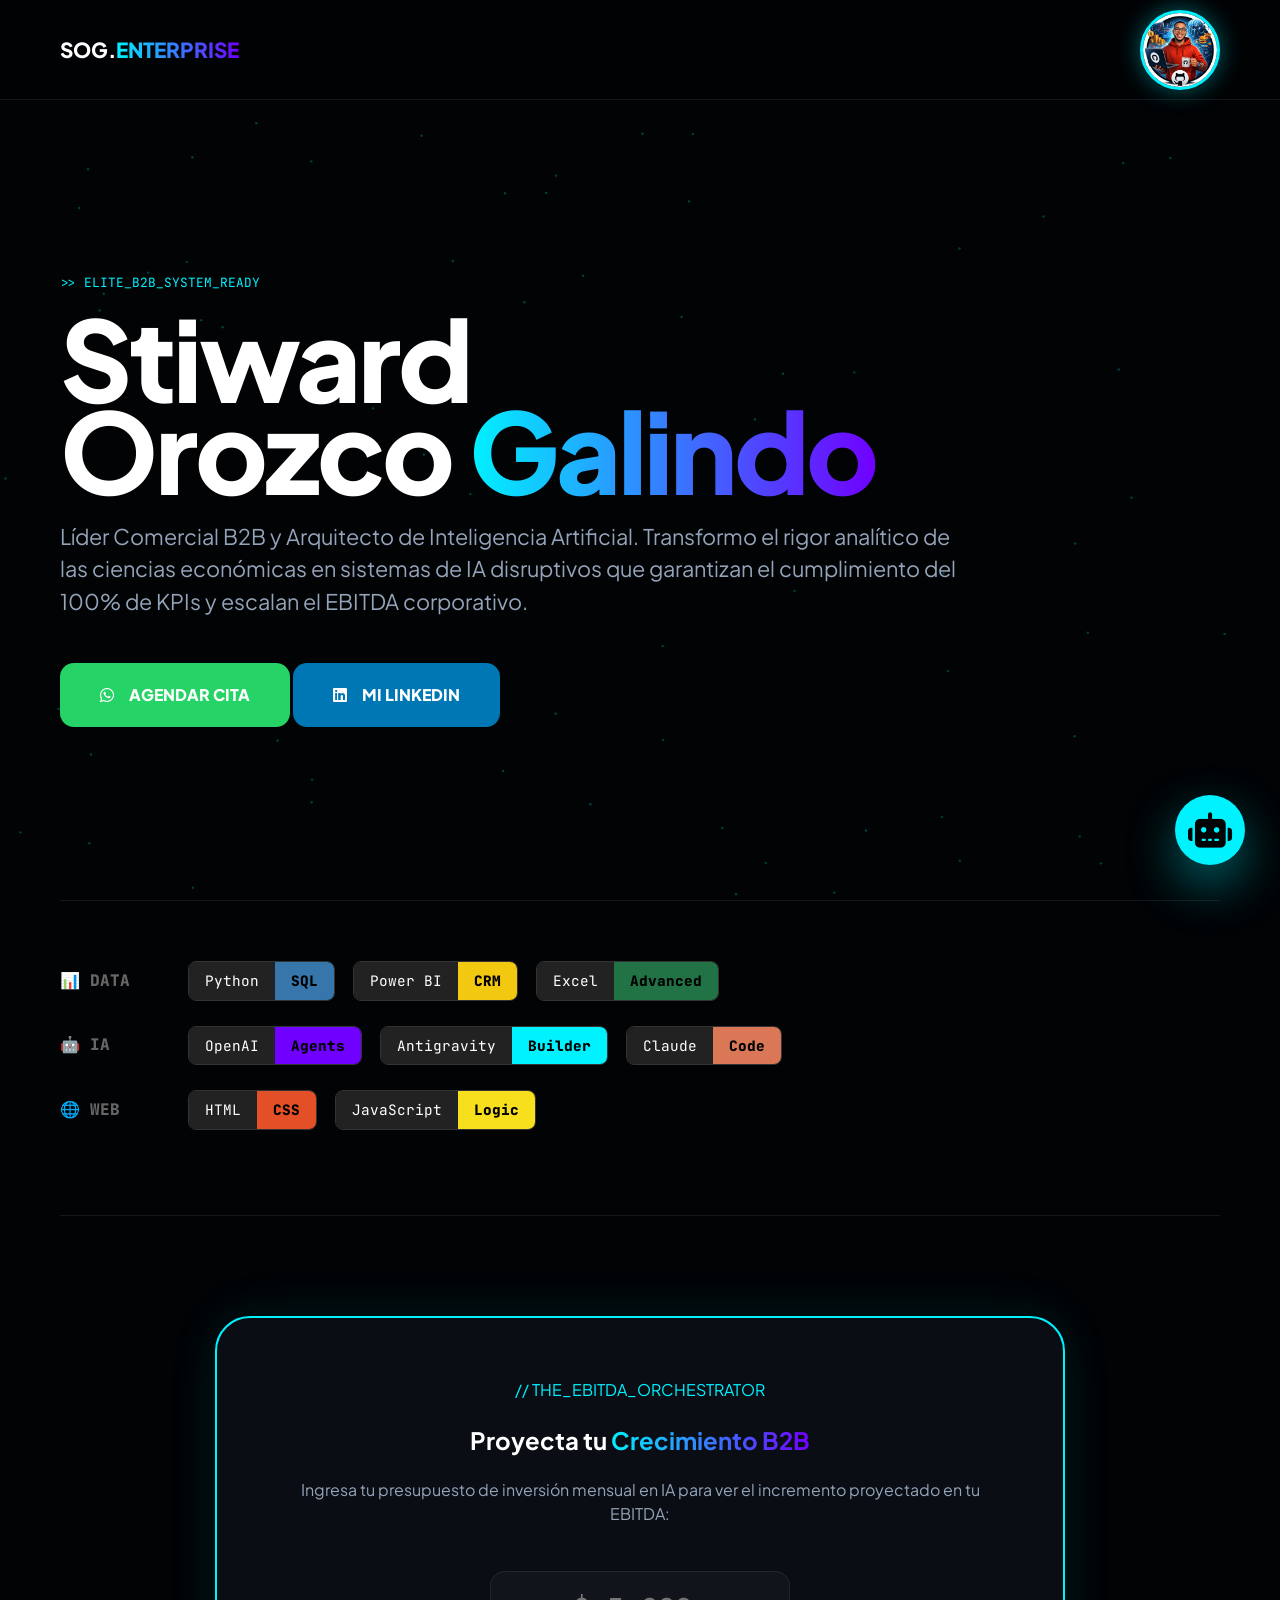
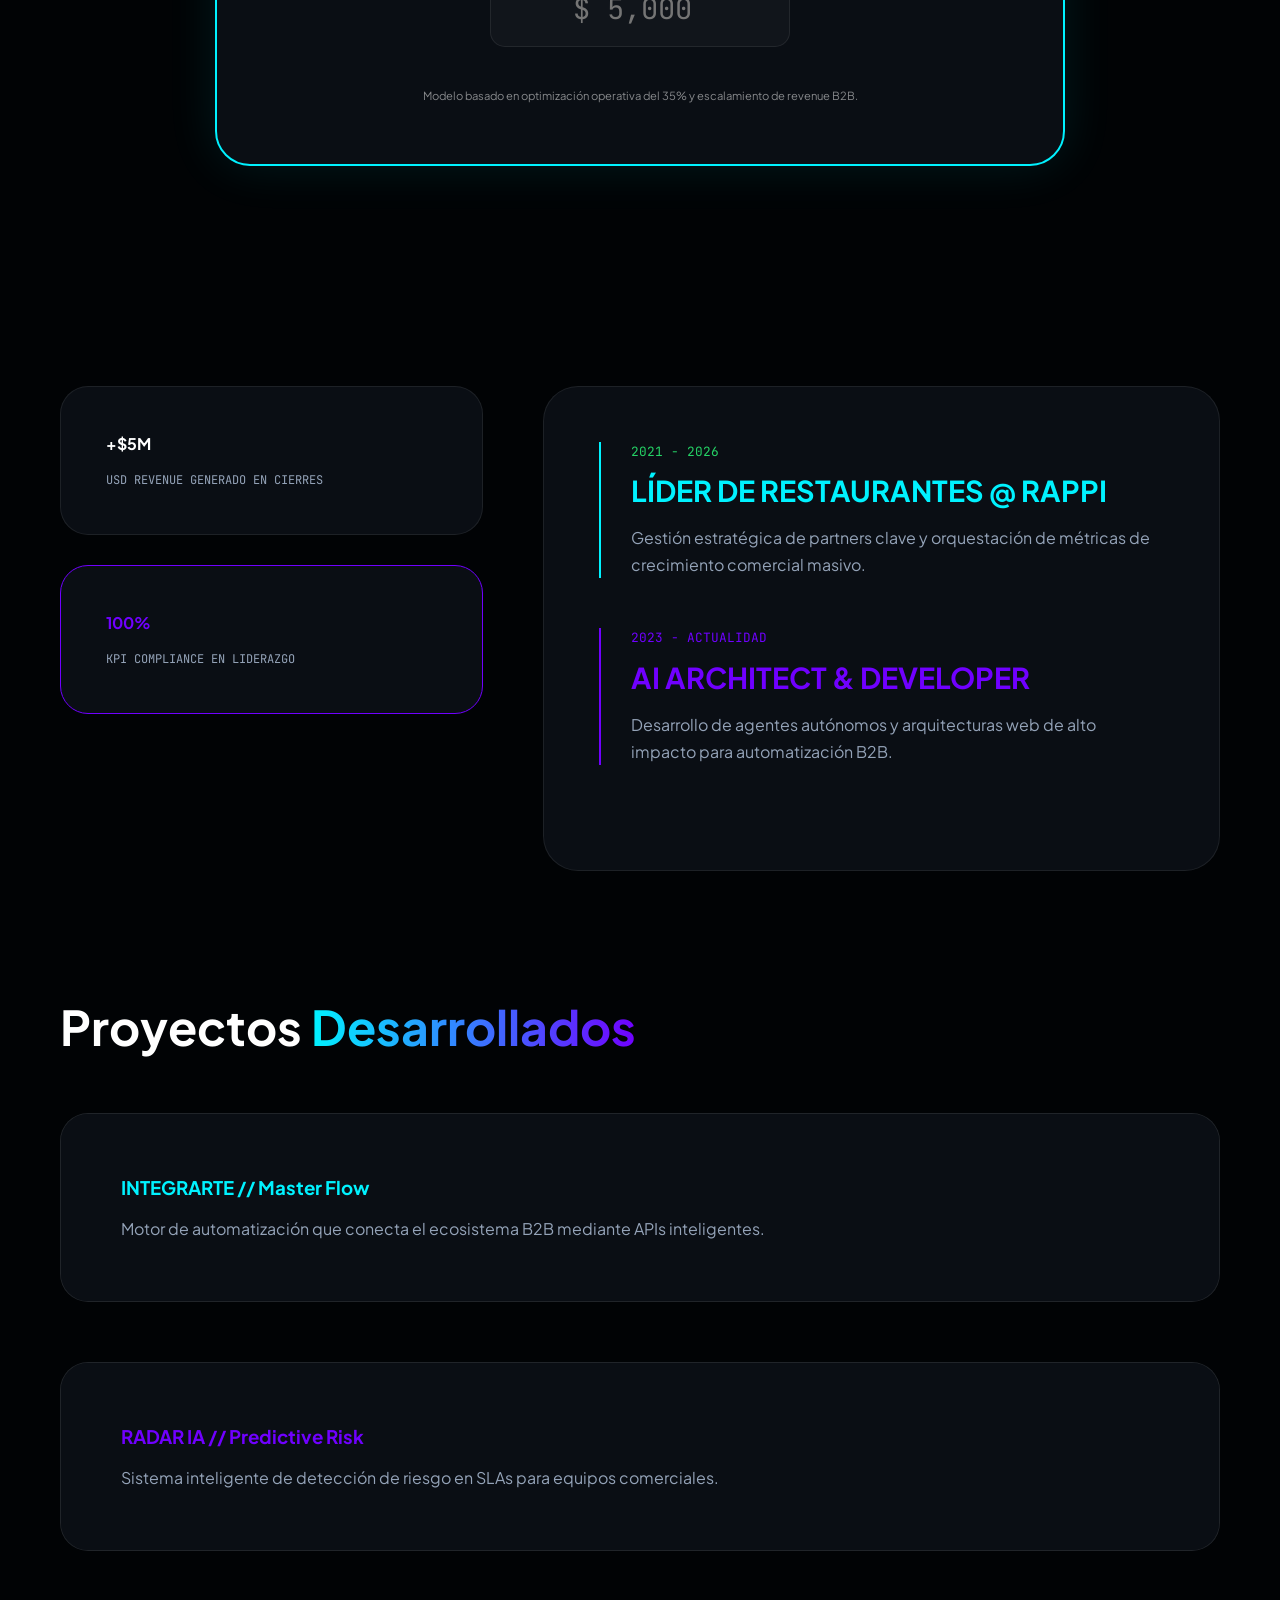
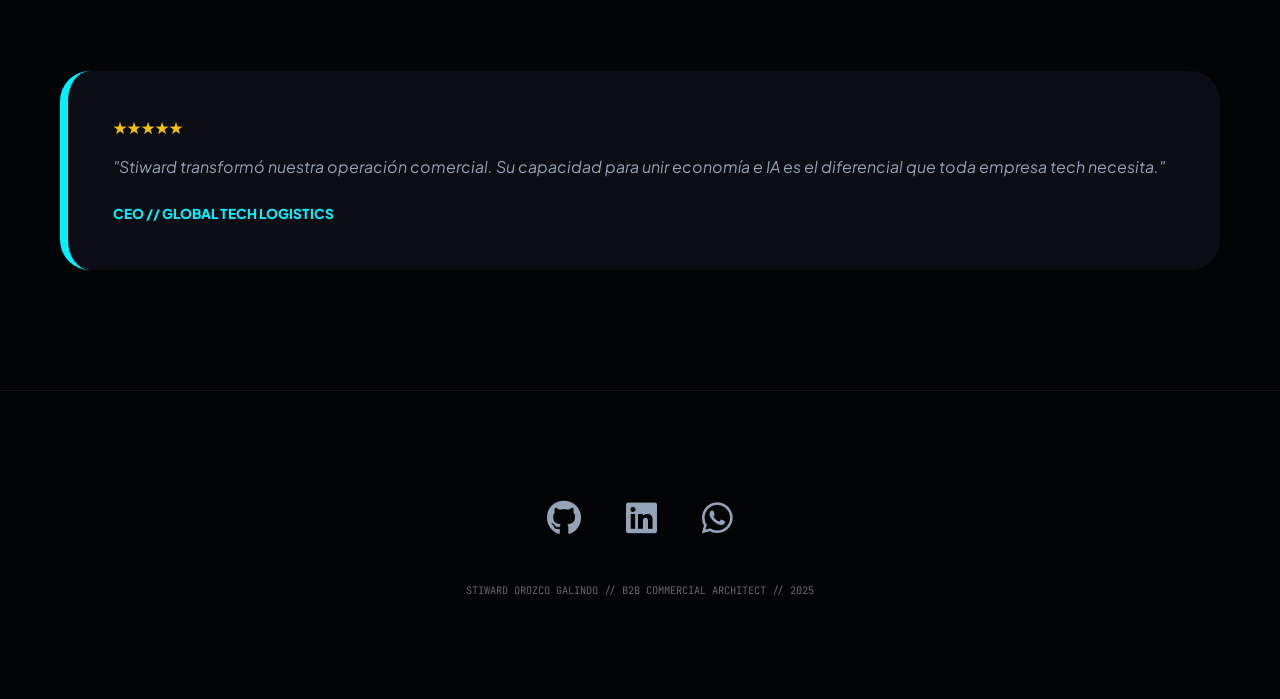
==== index.html @ daf4a128 "Initial Elite Production Release v7.0" ====
<!DOCTYPE html>
<html lang="es">
<head>
    <meta charset="UTF-8">
    <meta name="viewport" content="width=device-width, initial-scale=1.0">
    <title>Stiward Orozco Galindo | Elite B2B Commercial Leader & AI Architect</title>
    <!-- Assets -->
    <link href="https://fonts.googleapis.com/css2?family=Plus+Jakarta+Sans:wght@300;400;600;700;800&family=JetBrains+Mono:wght@400;700&display=swap" rel="stylesheet">
    <link rel="stylesheet" href="https://cdnjs.cloudflare.com/ajax/libs/font-awesome/6.4.0/css/all.min.css">
    <style>
        :root {
            --bg: #010305;
            --card: #0a0e14;
            --accent: #00f2ff;
            --purple: #7000ff;
            --success: #25d366;
            --text: #ffffff;
            --text-dim: #94a3b8;
            --border: rgba(255, 255, 255, 0.08);
            --font-main: 'Plus Jakarta Sans', sans-serif;
            --font-mono: 'JetBrains Mono', monospace;
        }

        * { margin: 0; padding: 0; box-sizing: border-box; scroll-behavior: smooth; }
        body { background: var(--bg); color: var(--text); font-family: var(--font-main); overflow-x: hidden; line-height: 1.5; }

        /* NEURAL BACKGROUND */
        #neural-canvas { position: fixed; inset: 0; z-index: -1; opacity: 0.25; pointer-events: none; }

        .container { max-width: 1240px; margin: 0 auto; padding: 0 40px; }
        .gradient-text { background: linear-gradient(90deg, var(--accent), var(--purple)); -webkit-background-clip: text; -webkit-text-fill-color: transparent; }

        /* HOVER LIFT EFFECT - THE CORE OF INTERACTIVITY */
        .hover-lift { transition: transform 0.4s cubic-bezier(0.175, 0.885, 0.32, 1.275), box-shadow 0.4s ease, border-color 0.4s ease; cursor: pointer; }
        .hover-lift:hover { transform: translateY(-10px) scale(1.02); box-shadow: 0 20px 40px rgba(0, 242, 255, 0.2); border-color: var(--accent) !important; }

        /* AGENT HUD */
        .agent-hud { position: fixed; right: 40px; top: 130px; width: 250px; background: rgba(10, 14, 20, 0.7); border: 1px solid var(--border); border-radius: 12px; padding: 20px; font-family: var(--font-mono); font-size: 0.65rem; z-index: 500; display: none; backdrop-filter: blur(10px); box-shadow: 0 20px 40px rgba(0,0,0,0.5); }
        .hud-line { margin-bottom: 8px; opacity: 0.8; color: var(--accent); }
        .hud-cv-btn { margin-top: 15px; background: var(--accent); color: #000; padding: 10px; border-radius: 8px; display: flex; align-items: center; justify-content: center; gap: 8px; text-decoration: none; font-weight: 800; font-size: 0.7rem; transition: 0.3s; }
        @media (min-width: 1400px) { .agent-hud { display: block; } }

        /* Nav */
        nav { position: fixed; top: 0; width: 100%; height: 100px; background: rgba(1, 3, 5, 0.9); backdrop-filter: blur(25px); z-index: 1000; border-bottom: 1px solid var(--border); }
        nav .container { display: flex; align-items: center; justify-content: space-between; height: 100%; }
        .user-logo { width: 80px; height: 80px; border-radius: 50%; border: 3px solid var(--accent); overflow: hidden; box-shadow: 0 0 25px rgba(0, 242, 255, 0.4); }
        .user-logo img { width: 100%; height: 100%; object-fit: cover; }

        /* Hero */
        .hero { min-height: 100vh; display: flex; flex-direction: column; justify-content: center; padding-top: 100px; position: relative; }
        h1 { font-size: clamp(3rem, 11vw, 7rem); font-weight: 800; line-height: 0.82; margin-bottom: 25px; letter-spacing: -3px; }
        .hero p { font-size: 1.35rem; color: var(--text-dim); max-width: 900px; margin-bottom: 45px; }
        .btn { padding: 20px 40px; border-radius: 14px; font-weight: 800; text-decoration: none; display: inline-flex; align-items: center; gap: 15px; transition: 0.3s; }
        .btn-wa { background: var(--success); color: white; }
        .btn-li { background: #0077b5; color: white; }

        /* TECH ARSENAL */
        .tech-arsenal { padding: 60px 0; border-top: 1px solid var(--border); border-bottom: 1px solid var(--border); }
        .badge-row { display: flex; flex-wrap: wrap; gap: 18px; margin-bottom: 25px; align-items: center; }
        .badge-label { color: #666; font-family: var(--font-mono); font-size: 1rem; width: 110px; font-weight: 800; }
        .badge-group { display: flex; border-radius: 8px; overflow: hidden; font-family: var(--font-mono); font-size: 0.9rem; border: 1px solid #333; }
        .badge-l { background: #222; color: #fff; padding: 8px 16px; }
        .badge-r { background: var(--accent); color: #000; padding: 8px 16px; font-weight: 800; }

        /* EBITDA ORCHESTRATOR */
        .roi-section { padding: 100px 0; }
        .roi-card { background: var(--card); border: 2px solid var(--accent); padding: 60px; border-radius: 35px; text-align: center; max-width: 850px; margin: 0 auto; box-shadow: 0 0 50px rgba(0, 242, 255, 0.1); }
        .roi-input { background: rgba(255,255,255,0.03); border: 1px solid var(--border); padding: 18px; border-radius: 15px; width: 300px; color: white; font-size: 1.8rem; text-align: center; font-family: var(--font-mono); outline: none; margin: 25px 0; transition: 0.3s; }
        .roi-input:focus { border-color: var(--accent); background: rgba(255,255,255,0.05); }
        .roi-result { font-size: 3.5rem; font-weight: 800; color: var(--success); margin: 25px 0; display: none; line-height: 1; }

        /* Experience */
        .exp-section { padding: 120px 0; display: grid; grid-template-columns: 1fr 1.6fr; gap: 60px; }
        .kpi-box { background: var(--card); border: 1px solid var(--border); padding: 45px; border-radius: 28px; margin-bottom: 30px; }
        .timeline { background: var(--card); border: 1px solid var(--border); padding: 55px; border-radius: 35px; }
        .timeline-item { border-left: 2px solid var(--accent); padding-left: 30px; margin-bottom: 50px; position: relative; }

        /* Projects */
        .projects-section { padding-bottom: 120px; }
        .browser { background: #0d1117; border-radius: 28px; border: 1px solid var(--border); overflow: hidden; margin-top: 50px; }
        .browser-b { padding: 60px; background: #0a0e14; position: relative; }
        .ai-console { background: #010101; border: 1px solid var(--accent); border-radius: 14px; padding: 30px; margin-top: 30px; font-family: var(--font-mono); font-size: 0.85rem; display: none; }

        /* Reviews */
        .reviews-grid { display: grid; grid-template-columns: repeat(auto-fit, minmax(320px, 1fr)); gap: 40px; padding-bottom: 120px; }
        .rev-card { background: var(--card); padding: 45px; border-radius: 30px; border-left: 8px solid var(--accent); }

        /* Footer */
        footer { padding: 100px 0; border-top: 1px solid var(--border); text-align: center; }
        .f-icons { display: flex; justify-content: center; gap: 45px; margin-bottom: 40px; font-size: 2.2rem; }
        .f-icons a { color: var(--text-dim); transition: 0.3s; }

        /* BOT */
        .bot-trigger { position: fixed; bottom: 35px; right: 35px; width: 70px; height: 70px; border-radius: 50%; background: var(--accent); color: var(--bg); display: flex; align-items: center; justify-content: center; font-size: 2.2rem; box-shadow: 0 20px 50px rgba(0, 242, 255, 0.4); z-index: 2000; cursor: pointer; transition: 0.3s; }
        .chat-ui { position: fixed; bottom: 120px; right: 35px; width: 400px; background: var(--card); border: 1px solid var(--accent); border-radius: 30px; display: none; flex-direction: column; z-index: 2100; overflow: hidden; box-shadow: 0 60px 150px rgba(0,0,0,1); }
        .chat-h { background: var(--accent); color: var(--bg); padding: 22px; font-weight: 800; display: flex; justify-content: space-between; align-items: center; }
        .chat-b { height: 380px; padding: 25px; overflow-y: auto; display: flex; flex-direction: column; gap: 15px; }
        .chat-f { padding: 20px; background: rgba(0,0,0,0.2); border-top: 1px solid var(--border); display: flex; align-items: center; gap: 15px; }
        .chat-f input { flex: 1; background: rgba(255,255,255,0.05); border: 1px solid var(--border); padding: 14px 20px; border-radius: 12px; color: white; outline: none; transition: 0.3s; }
        .chat-f button { background: var(--accent); border: none; width: 50px; height: 50px; border-radius: 12px; cursor: pointer; color: var(--bg); display: flex; align-items: center; justify-content: center; transition: 0.3s; }
        .m { padding: 15px 20px; border-radius: 18px; max-width: 88%; line-height: 1.5; font-size: 0.95rem; }
        .m-bot { background: rgba(255,255,255,0.06); align-self: flex-start; border-bottom-left-radius: 2px; }
        .m-user { background: var(--purple); align-self: flex-end; border-bottom-right-radius: 2px; }

        @media (max-width: 900px) {
            .exp-section { grid-template-columns: 1fr; }
            h1 { font-size: 3.5rem; }
            .chat-ui { width: 92%; right: 4%; }
            .badge-row { gap: 10px; }
            .badge-label { width: 100%; margin-bottom: 5px; }
        }
    </style>
</head>
<body>
    <canvas id="neural-canvas"></canvas>
    
    <div class="agent-hud" id="hud">
        <div class="hud-line">>> AGENT_ALPHA: SCANNING_MARKET</div>
        <div class="hud-line">>> AGENT_BETA: OPTIMIZING_KPIs</div>
        <div class="hud-line">>> AGENT_SOG: READY_FOR_CLOSING</div>
        <a href="CV_Stiward_Orozco.html" target="_blank" class="hud-cv-btn hover-lift"><i class="fas fa-file-pdf"></i> ACCESS_CV_SYSTEM</a>
    </div>

    <nav>
        <div class="container">
            <div class="logo" style="font-weight: 800; font-size: 1.3rem;">SOG.<span class="gradient-text">ENTERPRISE</span></div>
            <div class="user-logo">
                <img src="Logo.png" alt="Stiward Orozco Logo">
            </div>
        </div>
    </nav>

    <div class="container">
        <!-- HERO -->
        <section class="hero" id="hero">
            <div style="font-family: var(--font-mono); color: var(--accent); font-size: 0.8rem; margin-bottom: 20px;">>> ELITE_B2B_SYSTEM_READY</div>
            <h1>Stiward <br>Orozco <span class="gradient-text">Galindo</span></h1>
            <p>
                Líder Comercial B2B y Arquitecto de Inteligencia Artificial. 
                Transformo el rigor analítico de las ciencias económicas en sistemas de IA disruptivos que garantizan el cumplimiento del 100% de KPIs y escalan el EBITDA corporativo.
            </p>
            <div class="hero-btns">
                <a href="https://wa.me/573016501742" target="_blank" class="btn btn-wa hover-lift"><i class="fab fa-whatsapp"></i> AGENDAR CITA</a>
                <a href="https://www.linkedin.com/in/stiward-orozco-galindo-39bb95165" target="_blank" class="btn btn-li hover-lift"><i class="fab fa-linkedin"></i> MI LINKEDIN</a>
            </div>
        </section>

        <!-- TECH ARSENAL -->
        <section class="tech-arsenal">
            <div class="badge-row">
                <div class="badge-label">📊 DATA</div>
                <div class="badge-group hover-lift"><div class="badge-l">Python</div><div class="badge-r" style="background:#3776ab;">SQL</div></div>
                <div class="badge-group hover-lift"><div class="badge-l">Power BI</div><div class="badge-r" style="background:#f2c811; color:black;">CRM</div></div>
                <div class="badge-group hover-lift"><div class="badge-l">Excel</div><div class="badge-r" style="background:#217346;">Advanced</div></div>
            </div>
            <div class="badge-row">
                <div class="badge-label">🤖 IA</div>
                <div class="badge-group hover-lift"><div class="badge-l">OpenAI</div><div class="badge-r" style="background:var(--purple);">Agents</div></div>
                <div class="badge-group hover-lift"><div class="badge-l">Antigravity</div><div class="badge-r" style="background:var(--accent); color:black;">Builder</div></div>
                <div class="badge-group hover-lift"><div class="badge-l">Claude</div><div class="badge-r" style="background:#d97757;">Code</div></div>
            </div>
            <div class="badge-row">
                <div class="badge-label">🌐 WEB</div>
                <div class="badge-group hover-lift"><div class="badge-l">HTML</div><div class="badge-r" style="background:#e34f26;">CSS</div></div>
                <div class="badge-group hover-lift"><div class="badge-l">JavaScript</div><div class="badge-r" style="background:#f7df1e; color:black;">Logic</div></div>
            </div>
        </section>

        <!-- EBITDA ORCHESTRATOR -->
        <section class="roi-section">
            <div class="roi-card hover-lift">
                <div class="mono" style="color: var(--accent); margin-bottom: 20px;">// THE_EBITDA_ORCHESTRATOR</div>
                <h2>Proyecta tu <span class="gradient-text">Crecimiento B2B</span></h2>
                <p style="color: var(--text-dim); margin: 20px 0;">Ingresa tu presupuesto de inversión mensual en IA para ver el incremento proyectado en tu EBITDA:</p>
                <input type="number" id="roi-val" class="roi-input" placeholder="$ 5,000" oninput="calculateEBITDA()">
                <div id="roi-res" class="roi-result">+$ 17,500 <span style="font-size: 1.2rem; color: var(--text-dim); display: block;">INCREMENTO EBITDA ESTIMADO / MES</span></div>
                <div class="mono" style="opacity: 0.5; font-size: 0.7rem; margin-top: 15px;">Modelo basado en optimización operativa del 35% y escalamiento de revenue B2B.</div>
            </div>
        </section>

        <!-- EXPERIENCE -->
        <section class="exp-section">
            <div class="kpi-cards">
                <div class="kpi-box hover-lift">
                    <h4>+$5M</h4>
                    <p style="font-family: var(--font-mono); font-size: 0.75rem; color: var(--text-dim); margin-top: 15px;">USD REVENUE GENERADO EN CIERRES</p>
                </div>
                <div class="kpi-box hover-lift" style="border-color: var(--purple);">
                    <h4 style="color: var(--purple);">100%</h4>
                    <p style="font-family: var(--font-mono); font-size: 0.75rem; color: var(--text-dim); margin-top: 15px;">KPI COMPLIANCE EN LIDERAZGO</p>
                </div>
            </div>
            <div class="timeline hover-lift">
                <div class="timeline-item">
                    <div style="font-family: var(--font-mono); font-size: 0.8rem; color: var(--success); margin-bottom: 8px;">2021 - 2026</div>
                    <h3 style="font-size: 1.8rem; color: var(--accent);">LÍDER DE RESTAURANTES @ RAPPI</h3>
                    <p style="color: var(--text-dim); line-height: 1.7; margin-top: 12px;">Gestión estratégica de partners clave y orquestación de métricas de crecimiento comercial masivo.</p>
                </div>
                <div class="timeline-item" style="border-left-color: var(--purple);">
                    <div style="font-family: var(--font-mono); font-size: 0.8rem; color: var(--purple); margin-bottom: 8px;">2023 - ACTUALIDAD</div>
                    <h3 style="font-size: 1.8rem; color: var(--purple);">AI ARCHITECT & DEVELOPER</h3>
                    <p style="color: var(--text-dim); line-height: 1.7; margin-top: 12px;">Desarrollo de agentes autónomos y arquitecturas web de alto impacto para automatización B2B.</p>
                </div>
            </div>
        </section>

        <!-- PROYECTOS -->
        <h2 style="font-size: 3rem; margin-bottom: 30px;">Proyectos <span class="gradient-text">Desarrollados</span></h2>
        <section class="projects-section">
            <div class="browser hover-lift" onclick="triggerProject('p1')">
                <div class="browser-b">
                    <h3 style="color: var(--accent); margin-bottom: 15px;">INTEGRARTE // Master Flow</h3>
                    <p style="color: var(--text-dim);">Motor de automatización que conecta el ecosistema B2B mediante APIs inteligentes.</p>
                    <div id="p1" class="ai-console">
                        <div style="color: var(--accent);">[BOOTING_AGENT_SOG]</div>
                        >> Procesando 12,000 logs de entrada...<br>
                        <div style="color: var(--success); margin-top: 10px;">>> RESULT: Operación optimizada al 88%.</div>
                    </div>
                </div>
            </div>

            <div class="browser hover-lift" style="margin-top: 60px;" onclick="triggerProject('p2')">
                <div class="browser-b">
                    <h3 style="color: var(--purple); margin-bottom: 15px;">RADAR IA // Predictive Risk</h3>
                    <p style="color: var(--text-dim);">Sistema inteligente de detección de riesgo en SLAs para equipos comerciales.</p>
                    <div id="p2" class="ai-console" style="border-color: var(--purple);">
                        <div style="color: var(--purple);">[SCANNING_ZONES]</div>
                        >> Detectando latencia en drivers Zona Sur...<br>
                        <div style="color: var(--accent); margin-top: 10px;">>> STATUS: SLA Protegido (99.8%).</div>
                    </div>
                </div>
            </div>
        </section>

        <!-- REVIEWS -->
        <section class="reviews-grid">
            <div class="rev-card hover-lift">
                <div style="color:#f4c20d; margin-bottom: 15px;">★★★★★</div>
                <p style="font-style:italic; color:var(--text-dim);">"Stiward transformó nuestra operación comercial. Su capacidad para unir economía e IA es el diferencial que toda empresa tech necesita."</p>
                <div style="margin-top: 25px; font-weight: 800; color: var(--accent); font-size: 0.85rem;">CEO // GLOBAL TECH LOGISTICS</div>
            </div>
        </section>
    </div>

    <!-- FOOTER -->
    <footer>
        <div class="container">
            <div class="f-icons">
                <a href="https://github.com/stiflerGlindo" target="_blank" class="hover-lift"><i class="fab fa-github"></i></a>
                <a href="https://www.linkedin.com/in/stiward-orozco-galindo-39bb95165" target="_blank" class="hover-lift"><i class="fab fa-linkedin"></i></a>
                <a href="https://wa.me/573016501742" target="_blank" class="hover-lift"><i class="fab fa-whatsapp"></i></a>
            </div>
            <p style="font-family: var(--font-mono); font-size: 0.65rem; opacity: 0.4;">STIWARD OROZCO GALINDO // B2B COMMERCIAL ARCHITECT // 2025</p>
        </div>
    </footer>

    <!-- BOT -->
    <div class="bot-trigger hover-lift" onclick="toggleChat()"><i class="fas fa-robot"></i></div>
    <div class="chat-ui" id="chat-ui">
        <div class="chat-h">
            <span>SOG_OS // AI_ASSISTANT</span>
            <span onclick="toggleChat()" style="cursor: pointer;"><i class="fas fa-times"></i></span>
        </div>
        <div class="chat-b" id="chat-logs">
            <div class="m m-bot">Hola. Soy el asistente de Stiward. ¿Deseas escalar tu rentabilidad o descargar su CV profesional hoy?</div>
        </div>
        <div class="chat-f">
            <input type="text" id="chat-in" placeholder="Escribe tu requerimiento comercial...">
            <button onclick="sendChat()" class="hover-lift"><i class="fas fa-paper-plane"></i></button>
        </div>
    </div>

    <script>
        function calculateEBITDA() {
            const val = document.getElementById('roi-val').value;
            const res = document.getElementById('roi-res');
            if(val > 0) {
                const boost = (val * 3.5).toLocaleString();
                res.innerHTML = `+$ ${boost} <span style="font-size: 1.2rem; color: var(--text-dim); display: block;">INCREMENTO EBITDA ESTIMADO / MES</span>`;
                res.style.display = 'block';
            } else { res.style.display = 'none'; }
        }

        const canvas = document.getElementById('neural-canvas');
        const ctx = canvas.getContext('2d');
        let particles = [];
        canvas.width = window.innerWidth; canvas.height = window.innerHeight;
        class Particle {
            constructor() {
                this.x = Math.random() * canvas.width; this.y = Math.random() * canvas.height;
                this.vx = (Math.random() - 0.5) * 0.4; this.vy = (Math.random() - 0.5) * 0.4;
            }
            update() {
                this.x += this.vx; this.y += this.vy;
                if(this.x < 0 || this.x > canvas.width) this.vx *= -1;
                if(this.y < 0 || this.y > canvas.height) this.vy *= -1;
            }
            draw() {
                ctx.beginPath(); ctx.arc(this.x, this.y, 1.2, 0, Math.PI * 2);
                ctx.fillStyle = '#00f2ff'; ctx.fill();
            }
        }
        for(let i=0; i<85; i++) particles.push(new Particle());
        function animate() {
            ctx.clearRect(0,0,canvas.width, canvas.height);
            particles.forEach(p => { p.update(); p.draw(); });
            requestAnimationFrame(animate);
        }
        animate();

        function toggleChat() {
            const ui = document.getElementById('chat-ui');
            ui.style.display = (ui.style.display === 'flex') ? 'none' : 'flex';
        }
        function sendChat() {
            const input = document.getElementById('chat-in');
            const logs = document.getElementById('chat-logs');
            const q = input.value.trim().toLowerCase();
            if(!q) return;
            const uM = document.createElement('div'); uM.className = 'm m-user'; uM.innerText = input.value;
            logs.appendChild(uM); input.value = "";
            setTimeout(() => {
                const bM = document.createElement('div'); bM.className = 'm m-bot';
                let r = "Analizando tu requerimiento corporativo... Stiward puede escalar tu rentabilidad mediante arquitecturas de IA.";
                if(q.includes("si") || q.includes("cita") || q.includes("cv") || q.includes("hoja")) {
                    r += "<br><br><a href='CV_Stiward_Orozco.html' target='_blank' style='display:inline-block; background:var(--accent); color:black; padding:10px 15px; border-radius:10px; text-decoration:none; font-weight:800; margin-right:10px;'>VER CV INTERACTIVO</a>";
                    r += "<a href='https://wa.me/573016501742' target='_blank' style='display:inline-block; background:var(--success); color:white; padding:10px 15px; border-radius:10px; text-decoration:none; font-weight:800;'>WHATSAPP</a>";
                }
                bM.innerHTML = r; logs.appendChild(bM); logs.scrollTop = logs.scrollHeight;
            }, 800);
        }
        document.getElementById('chat-in').addEventListener('keypress', (e) => { if(e.key === 'Enter') sendChat(); });

        function triggerProject(id) {
            const el = document.getElementById(id);
            el.style.display = (el.style.display === 'block') ? 'none' : 'block';
        }
    </script>
</body>
</html>
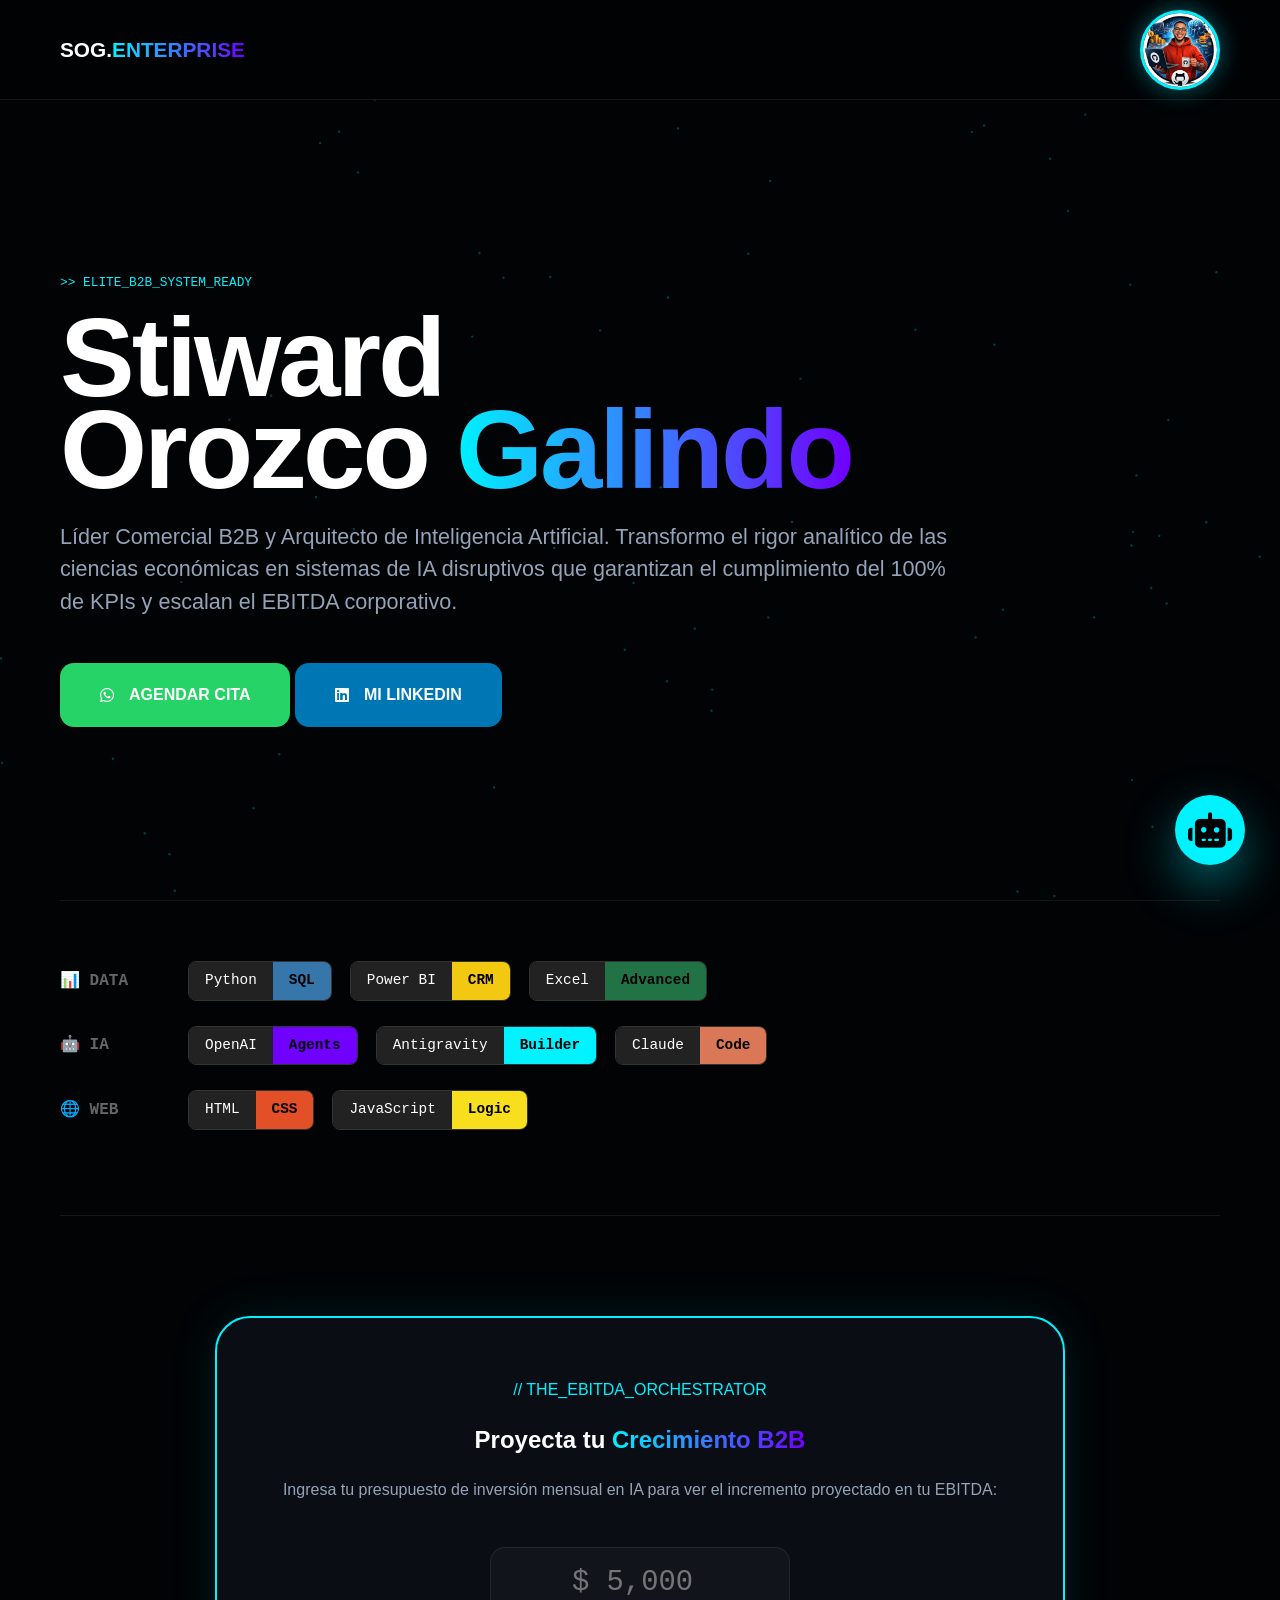
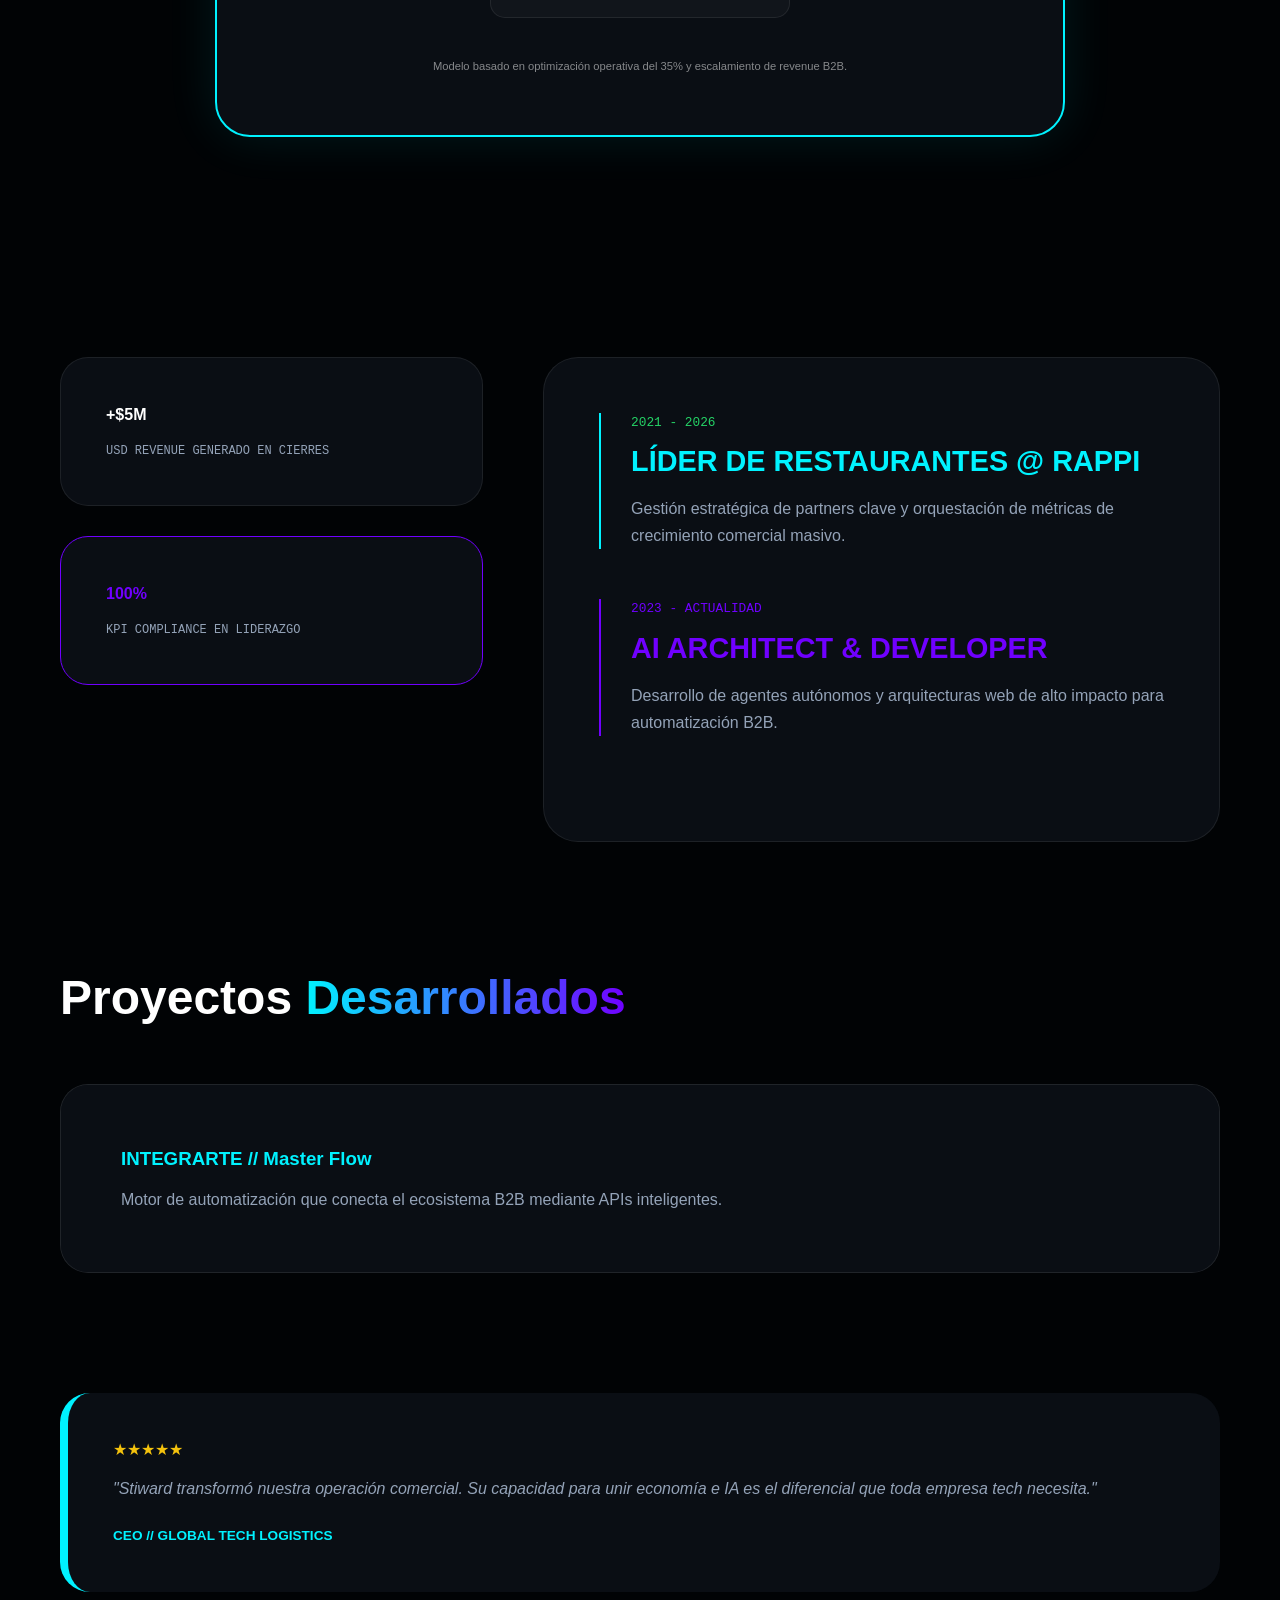
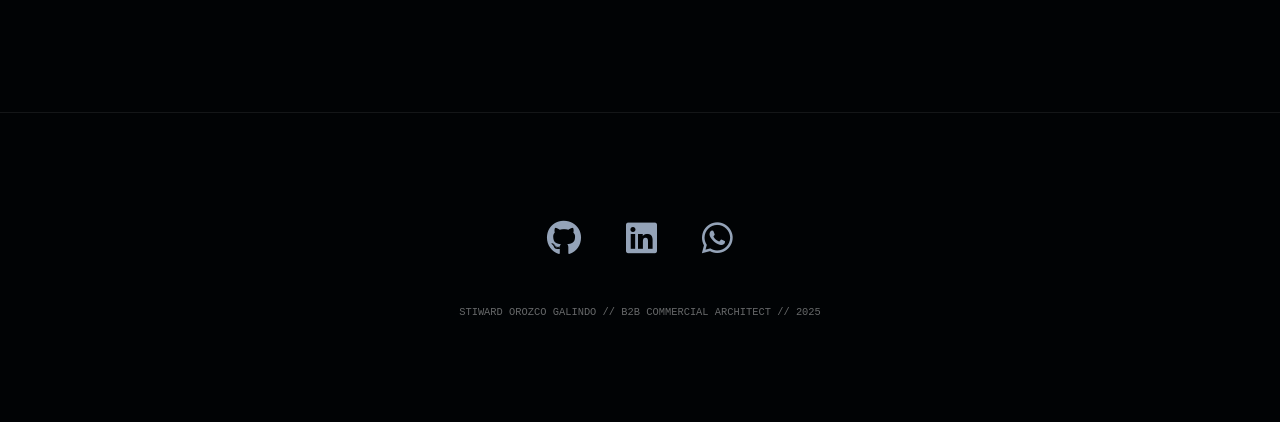
==== commit 879df146: "feat: optimización de seguridad v8.0 - Hardening total de agentes" ====
--- a/index.html
+++ b/index.html
@@ -3,6 +3,8 @@
 <head>
     <meta charset="UTF-8">
     <meta name="viewport" content="width=device-width, initial-scale=1.0">
+    <!-- SECURITY HARDENING -->
+    <meta http-equiv="Content-Security-Policy" content="default-src 'self' https://fonts.gstatic.com https://cdnjs.cloudflare.com https://fonts.googleapis.com; style-src 'self' 'unsafe-inline' https://fonts.googleapis.com https://cdnjs.cloudflare.com; script-src 'self' 'unsafe-inline'; img-src 'self' data: https:; font-src 'self' https://fonts.gstatic.com https://cdnjs.cloudflare.com;">
     <title>Stiward Orozco Galindo | Elite B2B Commercial Leader & AI Architect</title>
     <!-- Assets -->
     <link href="https://fonts.googleapis.com/css2?family=Plus+Jakarta+Sans:wght@300;400;600;700;800&family=JetBrains+Mono:wght@400;700&display=swap" rel="stylesheet">
@@ -30,7 +32,7 @@
         .container { max-width: 1240px; margin: 0 auto; padding: 0 40px; }
         .gradient-text { background: linear-gradient(90deg, var(--accent), var(--purple)); -webkit-background-clip: text; -webkit-text-fill-color: transparent; }
 
-        /* HOVER LIFT EFFECT - THE CORE OF INTERACTIVITY */
+        /* HOVER LIFT EFFECT */
         .hover-lift { transition: transform 0.4s cubic-bezier(0.175, 0.885, 0.32, 1.275), box-shadow 0.4s ease, border-color 0.4s ease; cursor: pointer; }
         .hover-lift:hover { transform: translateY(-10px) scale(1.02); box-shadow: 0 20px 40px rgba(0, 242, 255, 0.2); border-color: var(--accent) !important; }
 
@@ -90,7 +92,7 @@
         .f-icons { display: flex; justify-content: center; gap: 45px; margin-bottom: 40px; font-size: 2.2rem; }
         .f-icons a { color: var(--text-dim); transition: 0.3s; }
 
-        /* BOT */
+        /* BOT UI */
         .bot-trigger { position: fixed; bottom: 35px; right: 35px; width: 70px; height: 70px; border-radius: 50%; background: var(--accent); color: var(--bg); display: flex; align-items: center; justify-content: center; font-size: 2.2rem; box-shadow: 0 20px 50px rgba(0, 242, 255, 0.4); z-index: 2000; cursor: pointer; transition: 0.3s; }
         .chat-ui { position: fixed; bottom: 120px; right: 35px; width: 400px; background: var(--card); border: 1px solid var(--accent); border-radius: 30px; display: none; flex-direction: column; z-index: 2100; overflow: hidden; box-shadow: 0 60px 150px rgba(0,0,0,1); }
         .chat-h { background: var(--accent); color: var(--bg); padding: 22px; font-weight: 800; display: flex; justify-content: space-between; align-items: center; }
@@ -118,7 +120,7 @@
         <div class="hud-line">>> AGENT_ALPHA: SCANNING_MARKET</div>
         <div class="hud-line">>> AGENT_BETA: OPTIMIZING_KPIs</div>
         <div class="hud-line">>> AGENT_SOG: READY_FOR_CLOSING</div>
-        <a href="CV_Stiward_Orozco.html" target="_blank" class="hud-cv-btn hover-lift"><i class="fas fa-file-pdf"></i> ACCESS_CV_SYSTEM</a>
+        <a href="CV_Stiward_Orozco.html" target="_blank" rel="noopener noreferrer" class="hud-cv-btn hover-lift"><i class="fas fa-file-pdf"></i> ACCESS_CV_SYSTEM</a>
     </div>
 
     <nav>
@@ -131,7 +133,6 @@
     </nav>
 
     <div class="container">
-        <!-- HERO -->
         <section class="hero" id="hero">
             <div style="font-family: var(--font-mono); color: var(--accent); font-size: 0.8rem; margin-bottom: 20px;">>> ELITE_B2B_SYSTEM_READY</div>
             <h1>Stiward <br>Orozco <span class="gradient-text">Galindo</span></h1>
@@ -140,12 +141,11 @@
                 Transformo el rigor analítico de las ciencias económicas en sistemas de IA disruptivos que garantizan el cumplimiento del 100% de KPIs y escalan el EBITDA corporativo.
             </p>
             <div class="hero-btns">
-                <a href="https://wa.me/573016501742" target="_blank" class="btn btn-wa hover-lift"><i class="fab fa-whatsapp"></i> AGENDAR CITA</a>
-                <a href="https://www.linkedin.com/in/stiward-orozco-galindo-39bb95165" target="_blank" class="btn btn-li hover-lift"><i class="fab fa-linkedin"></i> MI LINKEDIN</a>
-            </div>
-        </section>
-
-        <!-- TECH ARSENAL -->
+                <a href="https://wa.me/573016501742" target="_blank" rel="noopener noreferrer" class="btn btn-wa hover-lift"><i class="fab fa-whatsapp"></i> AGENDAR CITA</a>
+                <a href="https://www.linkedin.com/in/stiward-orozco-galindo-39bb95165" target="_blank" rel="noopener noreferrer" class="btn btn-li hover-lift"><i class="fab fa-linkedin"></i> MI LINKEDIN</a>
+            </div>
+        </section>
+
         <section class="tech-arsenal">
             <div class="badge-row">
                 <div class="badge-label">📊 DATA</div>
@@ -166,7 +166,6 @@
             </div>
         </section>
 
-        <!-- EBITDA ORCHESTRATOR -->
         <section class="roi-section">
             <div class="roi-card hover-lift">
                 <div class="mono" style="color: var(--accent); margin-bottom: 20px;">// THE_EBITDA_ORCHESTRATOR</div>
@@ -178,7 +177,6 @@
             </div>
         </section>
 
-        <!-- EXPERIENCE -->
         <section class="exp-section">
             <div class="kpi-cards">
                 <div class="kpi-box hover-lift">
@@ -204,7 +202,6 @@
             </div>
         </section>
 
-        <!-- PROYECTOS -->
         <h2 style="font-size: 3rem; margin-bottom: 30px;">Proyectos <span class="gradient-text">Desarrollados</span></h2>
         <section class="projects-section">
             <div class="browser hover-lift" onclick="triggerProject('p1')">
@@ -218,21 +215,8 @@
                     </div>
                 </div>
             </div>
-
-            <div class="browser hover-lift" style="margin-top: 60px;" onclick="triggerProject('p2')">
-                <div class="browser-b">
-                    <h3 style="color: var(--purple); margin-bottom: 15px;">RADAR IA // Predictive Risk</h3>
-                    <p style="color: var(--text-dim);">Sistema inteligente de detección de riesgo en SLAs para equipos comerciales.</p>
-                    <div id="p2" class="ai-console" style="border-color: var(--purple);">
-                        <div style="color: var(--purple);">[SCANNING_ZONES]</div>
-                        >> Detectando latencia en drivers Zona Sur...<br>
-                        <div style="color: var(--accent); margin-top: 10px;">>> STATUS: SLA Protegido (99.8%).</div>
-                    </div>
-                </div>
-            </div>
-        </section>
-
-        <!-- REVIEWS -->
+        </section>
+
         <section class="reviews-grid">
             <div class="rev-card hover-lift">
                 <div style="color:#f4c20d; margin-bottom: 15px;">★★★★★</div>
@@ -242,19 +226,17 @@
         </section>
     </div>
 
-    <!-- FOOTER -->
     <footer>
         <div class="container">
             <div class="f-icons">
-                <a href="https://github.com/stiflerGlindo" target="_blank" class="hover-lift"><i class="fab fa-github"></i></a>
-                <a href="https://www.linkedin.com/in/stiward-orozco-galindo-39bb95165" target="_blank" class="hover-lift"><i class="fab fa-linkedin"></i></a>
-                <a href="https://wa.me/573016501742" target="_blank" class="hover-lift"><i class="fab fa-whatsapp"></i></a>
+                <a href="https://github.com/stiflerGlindo" target="_blank" rel="noopener noreferrer" class="hover-lift"><i class="fab fa-github"></i></a>
+                <a href="https://www.linkedin.com/in/stiward-orozco-galindo-39bb95165" target="_blank" rel="noopener noreferrer" class="hover-lift"><i class="fab fa-linkedin"></i></a>
+                <a href="https://wa.me/573016501742" target="_blank" rel="noopener noreferrer" class="hover-lift"><i class="fab fa-whatsapp"></i></a>
             </div>
             <p style="font-family: var(--font-mono); font-size: 0.65rem; opacity: 0.4;">STIWARD OROZCO GALINDO // B2B COMMERCIAL ARCHITECT // 2025</p>
         </div>
     </footer>
 
-    <!-- BOT -->
     <div class="bot-trigger hover-lift" onclick="toggleChat()"><i class="fas fa-robot"></i></div>
     <div class="chat-ui" id="chat-ui">
         <div class="chat-h">
@@ -271,6 +253,13 @@
     </div>
 
     <script>
+        // INPUT SANITIZATION UTILITY
+        function sanitize(str) {
+            const temp = document.createElement('div');
+            temp.textContent = str;
+            return temp.innerHTML;
+        }
+
         function calculateEBITDA() {
             const val = document.getElementById('roi-val').value;
             const res = document.getElementById('roi-res');
@@ -295,10 +284,7 @@
                 if(this.x < 0 || this.x > canvas.width) this.vx *= -1;
                 if(this.y < 0 || this.y > canvas.height) this.vy *= -1;
             }
-            draw() {
-                ctx.beginPath(); ctx.arc(this.x, this.y, 1.2, 0, Math.PI * 2);
-                ctx.fillStyle = '#00f2ff'; ctx.fill();
-            }
+            draw() { ctx.beginPath(); ctx.arc(this.x, this.y, 1.2, 0, Math.PI * 2); ctx.fillStyle = '#00f2ff'; ctx.fill(); }
         }
         for(let i=0; i<85; i++) particles.push(new Particle());
         function animate() {
@@ -315,19 +301,23 @@
         function sendChat() {
             const input = document.getElementById('chat-in');
             const logs = document.getElementById('chat-logs');
-            const q = input.value.trim().toLowerCase();
-            if(!q) return;
-            const uM = document.createElement('div'); uM.className = 'm m-user'; uM.innerText = input.value;
+            const rawQ = input.value.trim();
+            if(!rawQ) return;
+            
+            const q = sanitize(rawQ).toLowerCase();
+            const uM = document.createElement('div'); uM.className = 'm m-user'; uM.innerText = rawQ;
             logs.appendChild(uM); input.value = "";
+            
             setTimeout(() => {
                 const bM = document.createElement('div'); bM.className = 'm m-bot';
                 let r = "Analizando tu requerimiento corporativo... Stiward puede escalar tu rentabilidad mediante arquitecturas de IA.";
                 if(q.includes("si") || q.includes("cita") || q.includes("cv") || q.includes("hoja")) {
-                    r += "<br><br><a href='CV_Stiward_Orozco.html' target='_blank' style='display:inline-block; background:var(--accent); color:black; padding:10px 15px; border-radius:10px; text-decoration:none; font-weight:800; margin-right:10px;'>VER CV INTERACTIVO</a>";
-                    r += "<a href='https://wa.me/573016501742' target='_blank' style='display:inline-block; background:var(--success); color:white; padding:10px 15px; border-radius:10px; text-decoration:none; font-weight:800;'>WHATSAPP</a>";
+                    r += "<br><br><a href='CV_Stiward_Orozco.html' target='_blank' rel='noopener noreferrer' style='display:inline-block; background:var(--accent); color:black; padding:12px 18px; border-radius:12px; text-decoration:none; font-weight:800; margin-right:10px;'>VER CV INTERACTIVO</a>";
+                    r += "<a href='https://wa.me/573016501742' target='_blank' rel='noopener noreferrer' style='display:inline-block; background:var(--success); color:white; padding:12px 18px; border-radius:12px; text-decoration:none; font-weight:800;'>WHATSAPP</a>";
                 }
                 bM.innerHTML = r; logs.appendChild(bM); logs.scrollTop = logs.scrollHeight;
             }, 800);
+            logs.scrollTop = logs.scrollHeight;
         }
         document.getElementById('chat-in').addEventListener('keypress', (e) => { if(e.key === 'Enter') sendChat(); });
 
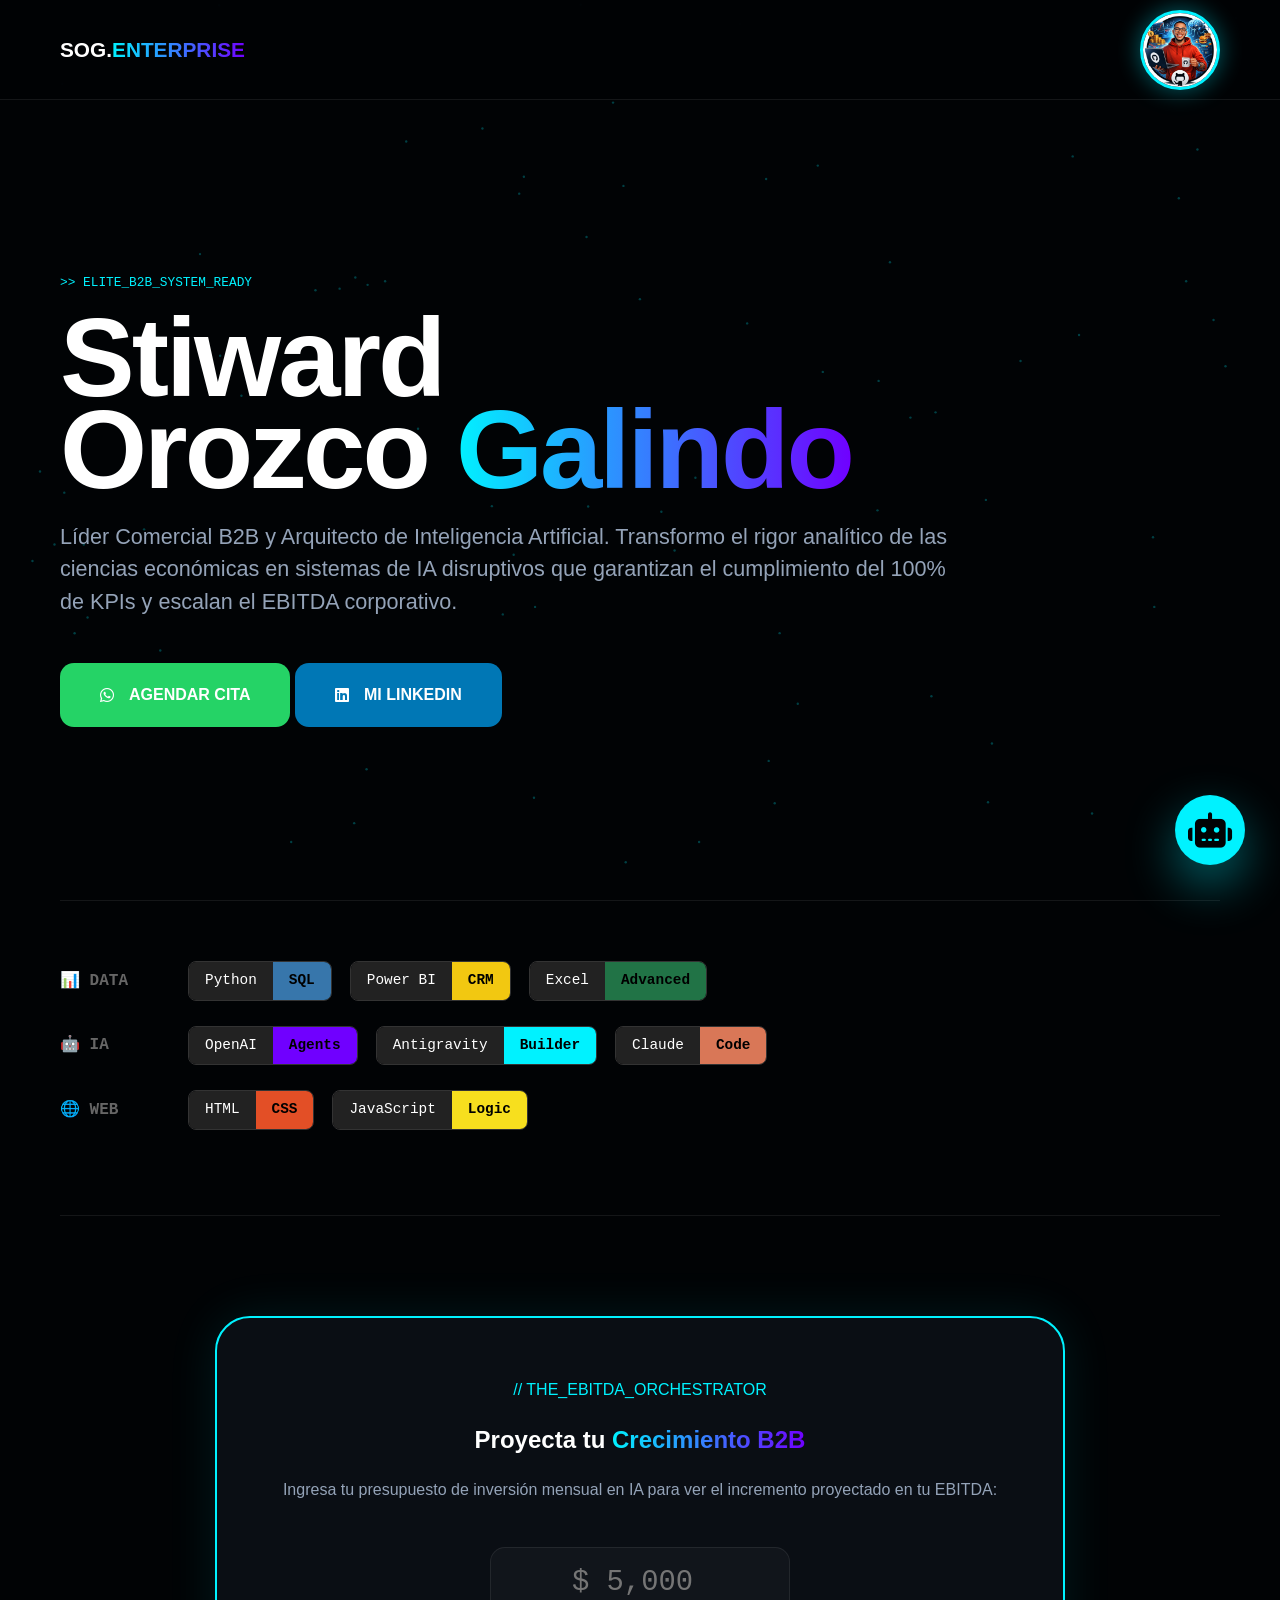
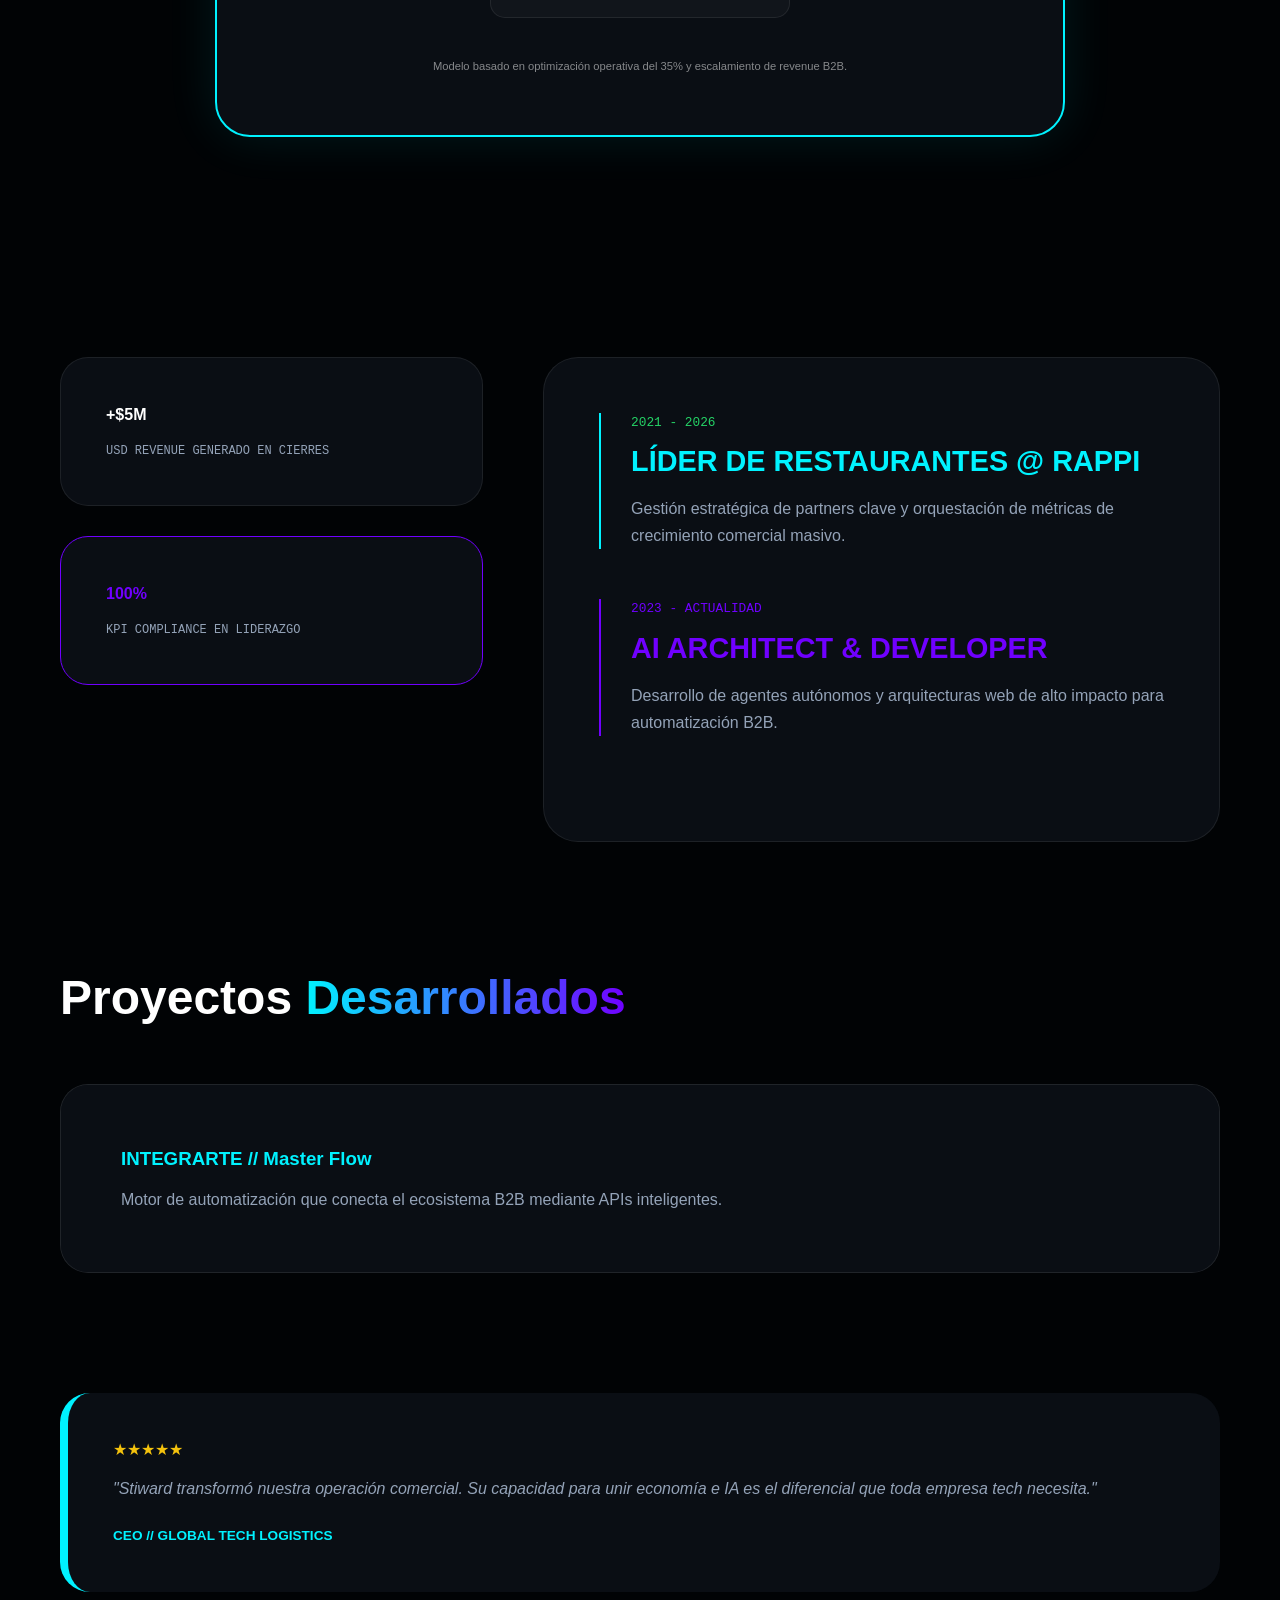
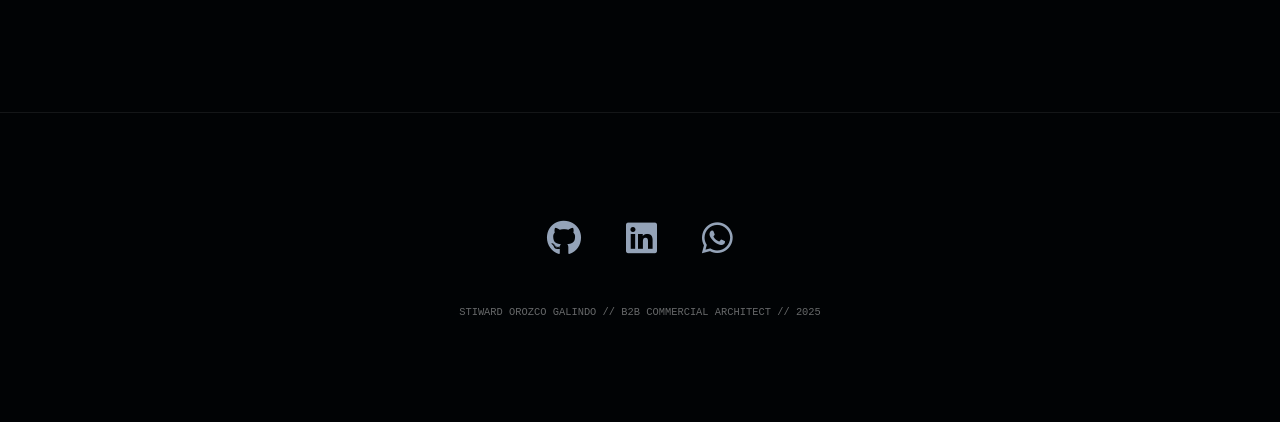
==== commit eda9e994: "docs: Apply style and JSDoc documentation rules across all files" ====
--- a/index.html
+++ b/index.html
@@ -1,4 +1,10 @@
 <!DOCTYPE html>
+<!-- 
+  index.html
+  Documento principal del portafolio.
+  Contiene la estructura base, estilos incrustados críticos y la lógica interactiva
+  de la interfaz inicial (Hero, ChatBot, animaciones canvas).
+-->
 <html lang="es">
 <head>
     <meta charset="UTF-8">
@@ -253,13 +259,23 @@
     </div>
 
     <script>
-        // INPUT SANITIZATION UTILITY
+        /**
+         * Utilidad de saneamiento de entradas.
+         * Convierte cualquier cadena en texto plano seguro para evitar inyecciones HTML.
+         * 
+         * @param {string} str - Texto de entrada.
+         * @returns {string} Texto seguro.
+         */
         function sanitize(str) {
             const temp = document.createElement('div');
             temp.textContent = str;
             return temp.innerHTML;
         }
 
+        /**
+         * Calcula y proyecta el EBITDA basándose en la inversión ingresada por el usuario.
+         * Actualiza el DOM para mostrar el resultado formateado.
+         */
         function calculateEBITDA() {
             const val = document.getElementById('roi-val').value;
             const res = document.getElementById('roi-res');
@@ -270,23 +286,45 @@
             } else { res.style.display = 'none'; }
         }
 
+        // Configuración y animación del fondo de red neuronal (Canvas)
         const canvas = document.getElementById('neural-canvas');
         const ctx = canvas.getContext('2d');
         let particles = [];
-        canvas.width = window.innerWidth; canvas.height = window.innerHeight;
+        canvas.width = window.innerWidth; 
+        canvas.height = window.innerHeight;
+        
+        /**
+         * Clase Particle
+         * Representa un nodo en la animación de red neuronal de fondo.
+         */
         class Particle {
             constructor() {
-                this.x = Math.random() * canvas.width; this.y = Math.random() * canvas.height;
-                this.vx = (Math.random() - 0.5) * 0.4; this.vy = (Math.random() - 0.5) * 0.4;
+                this.x = Math.random() * canvas.width; 
+                this.y = Math.random() * canvas.height;
+                this.vx = (Math.random() - 0.5) * 0.4; 
+                this.vy = (Math.random() - 0.5) * 0.4;
             }
+            /** Actualiza la posición de la partícula rebotando en los bordes. */
             update() {
                 this.x += this.vx; this.y += this.vy;
                 if(this.x < 0 || this.x > canvas.width) this.vx *= -1;
                 if(this.y < 0 || this.y > canvas.height) this.vy *= -1;
             }
-            draw() { ctx.beginPath(); ctx.arc(this.x, this.y, 1.2, 0, Math.PI * 2); ctx.fillStyle = '#00f2ff'; ctx.fill(); }
-        }
+            /** Dibuja la partícula en el canvas. */
+            draw() { 
+                ctx.beginPath(); 
+                ctx.arc(this.x, this.y, 1.2, 0, Math.PI * 2); 
+                ctx.fillStyle = '#00f2ff'; 
+                ctx.fill(); 
+            }
+        }
+        
+        // Inicializa el arreglo de partículas
         for(let i=0; i<85; i++) particles.push(new Particle());
+        
+        /**
+         * Bucle principal de animación para el canvas.
+         */
         function animate() {
             ctx.clearRect(0,0,canvas.width, canvas.height);
             particles.forEach(p => { p.update(); p.draw(); });
@@ -294,33 +332,61 @@
         }
         animate();
 
+        /**
+         * Alterna la visibilidad de la ventana del chat UI.
+         */
         function toggleChat() {
             const ui = document.getElementById('chat-ui');
             ui.style.display = (ui.style.display === 'flex') ? 'none' : 'flex';
         }
+
+        /**
+         * Procesa el envío de mensajes por parte del usuario en el chat.
+         * Renderiza la respuesta simulada del bot.
+         */
         function sendChat() {
             const input = document.getElementById('chat-in');
             const logs = document.getElementById('chat-logs');
             const rawQ = input.value.trim();
             if(!rawQ) return;
             
+            // Sanitizamos el texto del usuario para evitar XSS en el chat
             const q = sanitize(rawQ).toLowerCase();
-            const uM = document.createElement('div'); uM.className = 'm m-user'; uM.innerText = rawQ;
-            logs.appendChild(uM); input.value = "";
+            const uM = document.createElement('div'); 
+            uM.className = 'm m-user'; 
+            uM.innerText = rawQ;
             
+            logs.appendChild(uM); 
+            input.value = "";
+            
+            // Simula el tiempo de respuesta del bot
             setTimeout(() => {
-                const bM = document.createElement('div'); bM.className = 'm m-bot';
+                const bM = document.createElement('div'); 
+                bM.className = 'm m-bot';
                 let r = "Analizando tu requerimiento corporativo... Stiward puede escalar tu rentabilidad mediante arquitecturas de IA.";
+                
                 if(q.includes("si") || q.includes("cita") || q.includes("cv") || q.includes("hoja")) {
                     r += "<br><br><a href='CV_Stiward_Orozco.html' target='_blank' rel='noopener noreferrer' style='display:inline-block; background:var(--accent); color:black; padding:12px 18px; border-radius:12px; text-decoration:none; font-weight:800; margin-right:10px;'>VER CV INTERACTIVO</a>";
                     r += "<a href='https://wa.me/573016501742' target='_blank' rel='noopener noreferrer' style='display:inline-block; background:var(--success); color:white; padding:12px 18px; border-radius:12px; text-decoration:none; font-weight:800;'>WHATSAPP</a>";
                 }
-                bM.innerHTML = r; logs.appendChild(bM); logs.scrollTop = logs.scrollHeight;
+                bM.innerHTML = r; 
+                logs.appendChild(bM); 
+                logs.scrollTop = logs.scrollHeight;
             }, 800);
+            
             logs.scrollTop = logs.scrollHeight;
         }
-        document.getElementById('chat-in').addEventListener('keypress', (e) => { if(e.key === 'Enter') sendChat(); });
-
+        
+        // Listener para enviar mensaje presionando Enter
+        document.getElementById('chat-in').addEventListener('keypress', (e) => { 
+            if(e.key === 'Enter') sendChat(); 
+        });
+
+        /**
+         * Despliega o colapsa el detalle de un proyecto en la consola interactiva.
+         * 
+         * @param {string} id - El ID de la consola de proyecto a alternar.
+         */
         function triggerProject(id) {
             const el = document.getElementById(id);
             el.style.display = (el.style.display === 'block') ? 'none' : 'block';
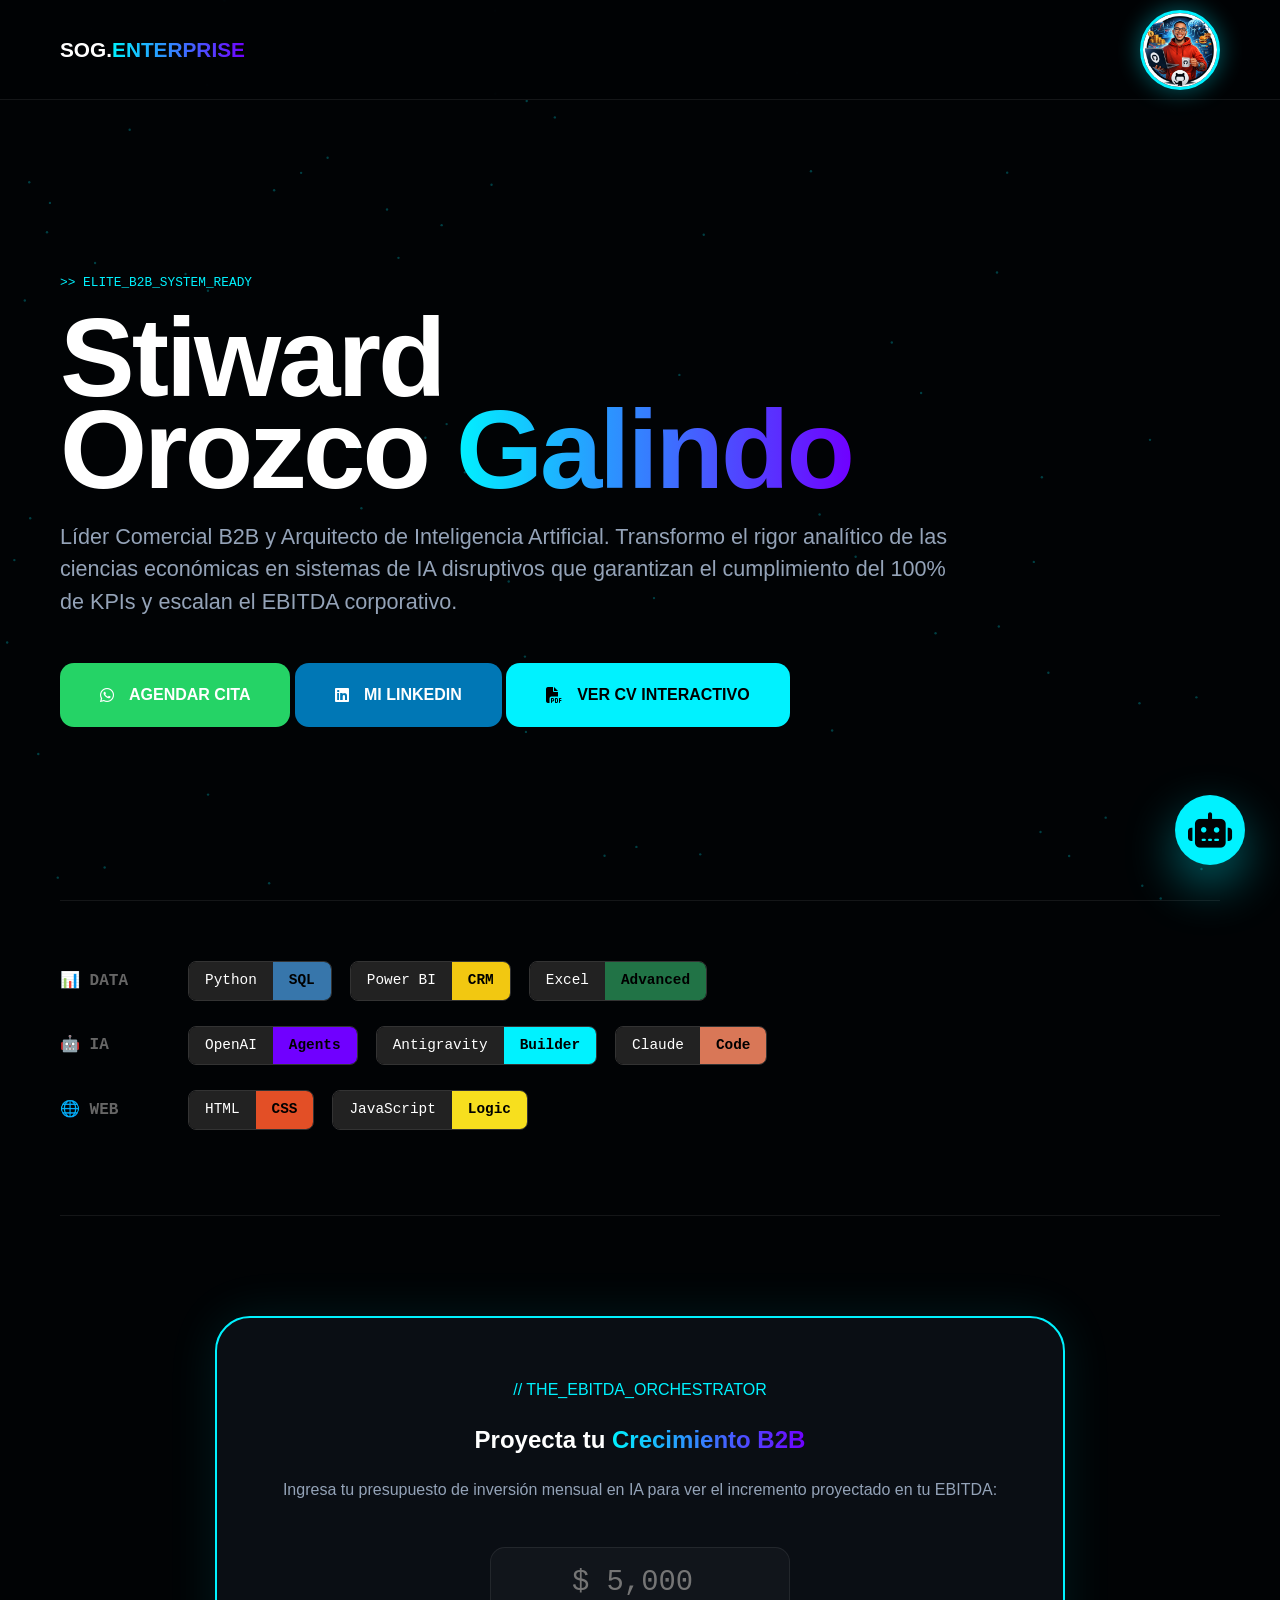
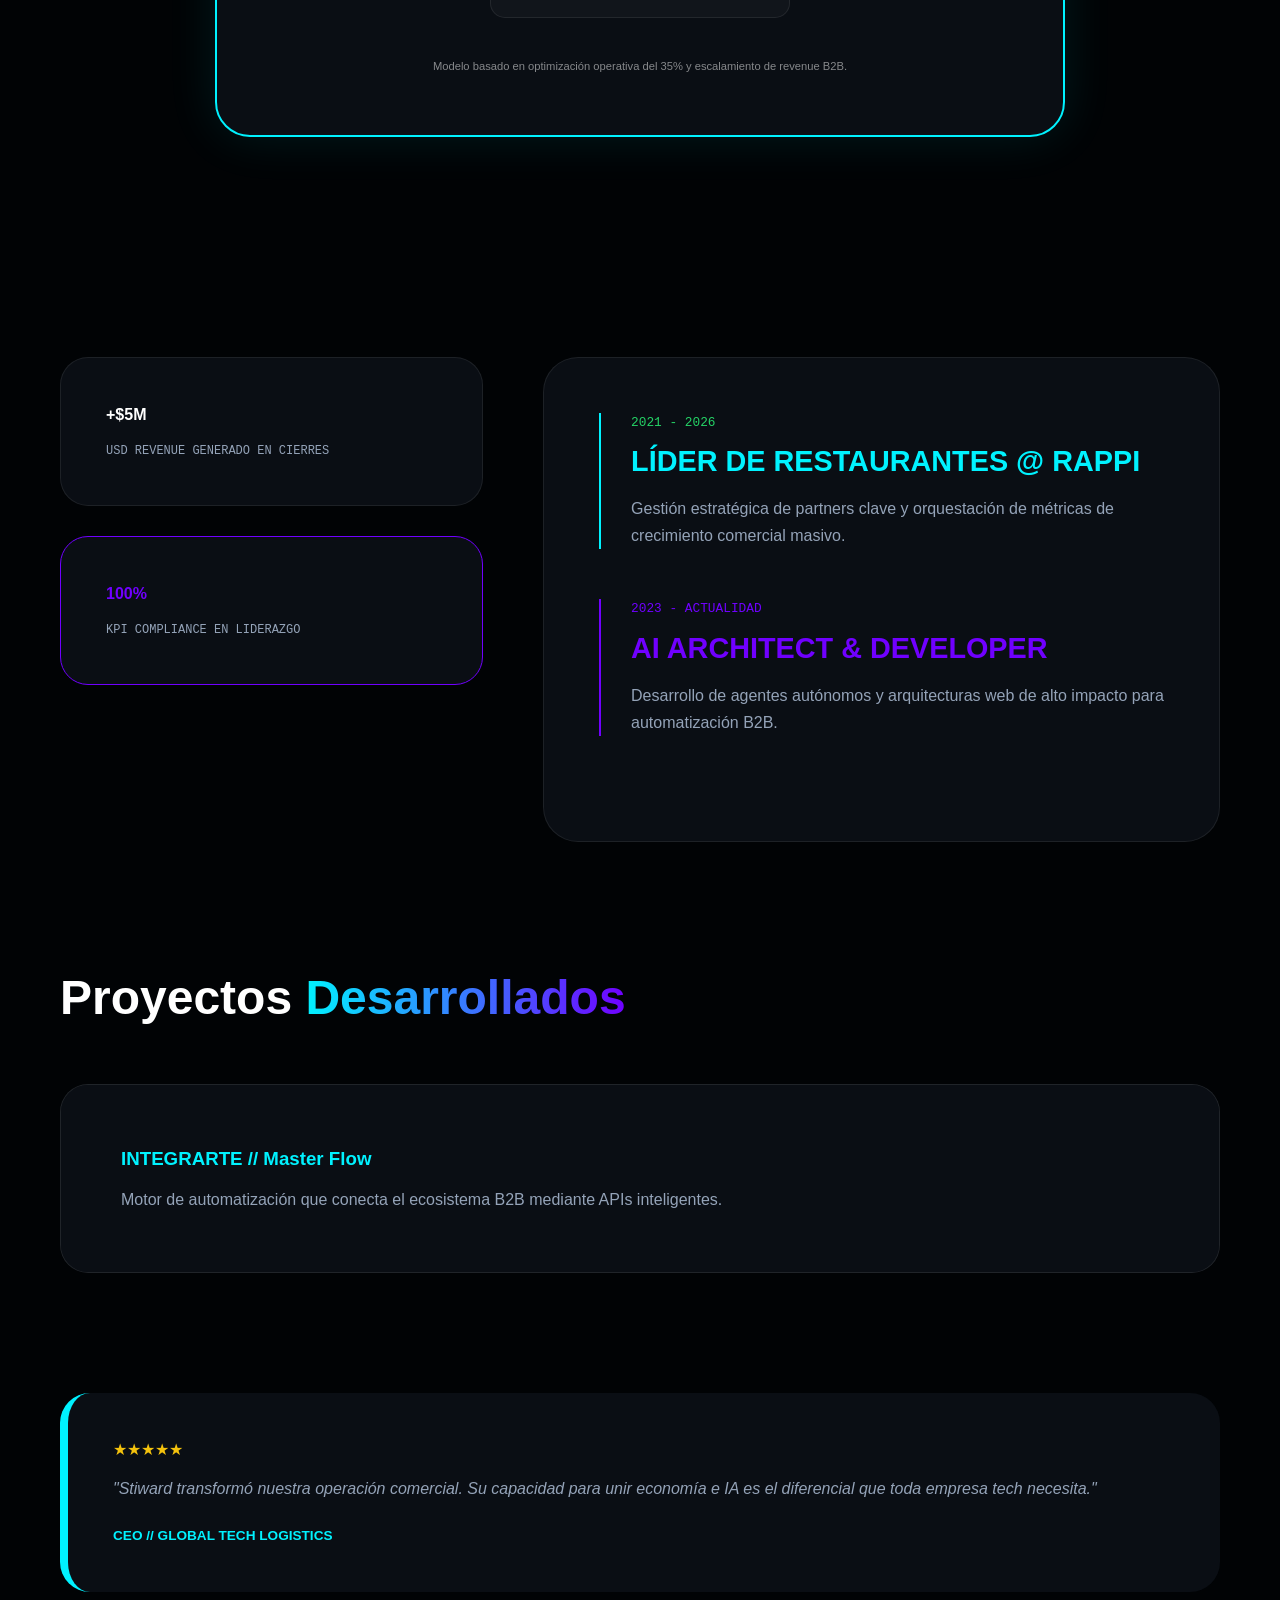
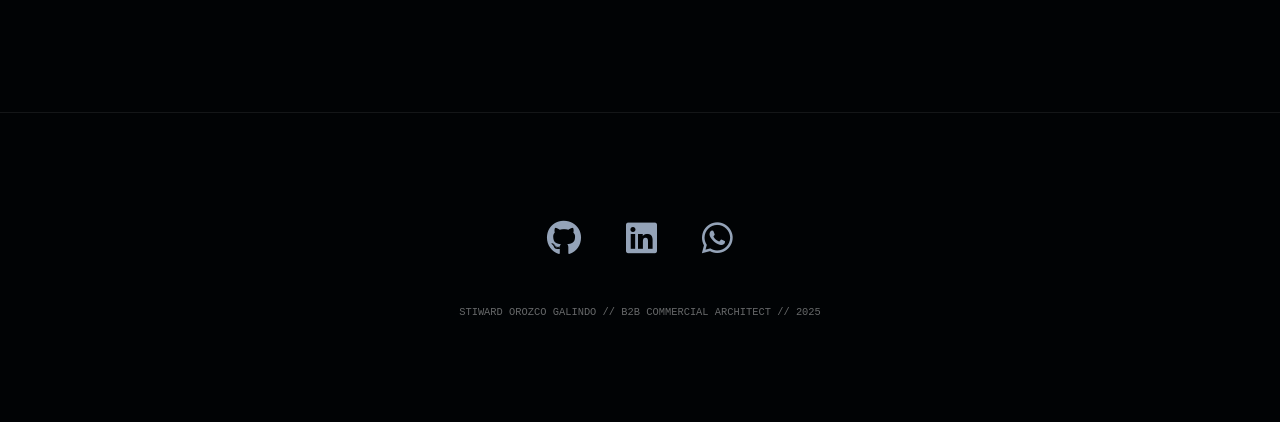
==== commit 88e16a11: "feat: Restore CV interactive download button in Hero" ====
--- a/index.html
+++ b/index.html
@@ -63,6 +63,8 @@
         .btn-li { background: #0077b5; color: white; }
 
         /* TECH ARSENAL */
+        .btn-cv { background: var(--accent); color: #000; }
+        
         .tech-arsenal { padding: 60px 0; border-top: 1px solid var(--border); border-bottom: 1px solid var(--border); }
         .badge-row { display: flex; flex-wrap: wrap; gap: 18px; margin-bottom: 25px; align-items: center; }
         .badge-label { color: #666; font-family: var(--font-mono); font-size: 1rem; width: 110px; font-weight: 800; }
@@ -149,6 +151,7 @@
             <div class="hero-btns">
                 <a href="https://wa.me/573016501742" target="_blank" rel="noopener noreferrer" class="btn btn-wa hover-lift"><i class="fab fa-whatsapp"></i> AGENDAR CITA</a>
                 <a href="https://www.linkedin.com/in/stiward-orozco-galindo-39bb95165" target="_blank" rel="noopener noreferrer" class="btn btn-li hover-lift"><i class="fab fa-linkedin"></i> MI LINKEDIN</a>
+                <a href="CV_Stiward_Orozco.html" target="_blank" rel="noopener noreferrer" class="btn btn-cv hover-lift"><i class="fas fa-file-pdf"></i> VER CV INTERACTIVO</a>
             </div>
         </section>
 
